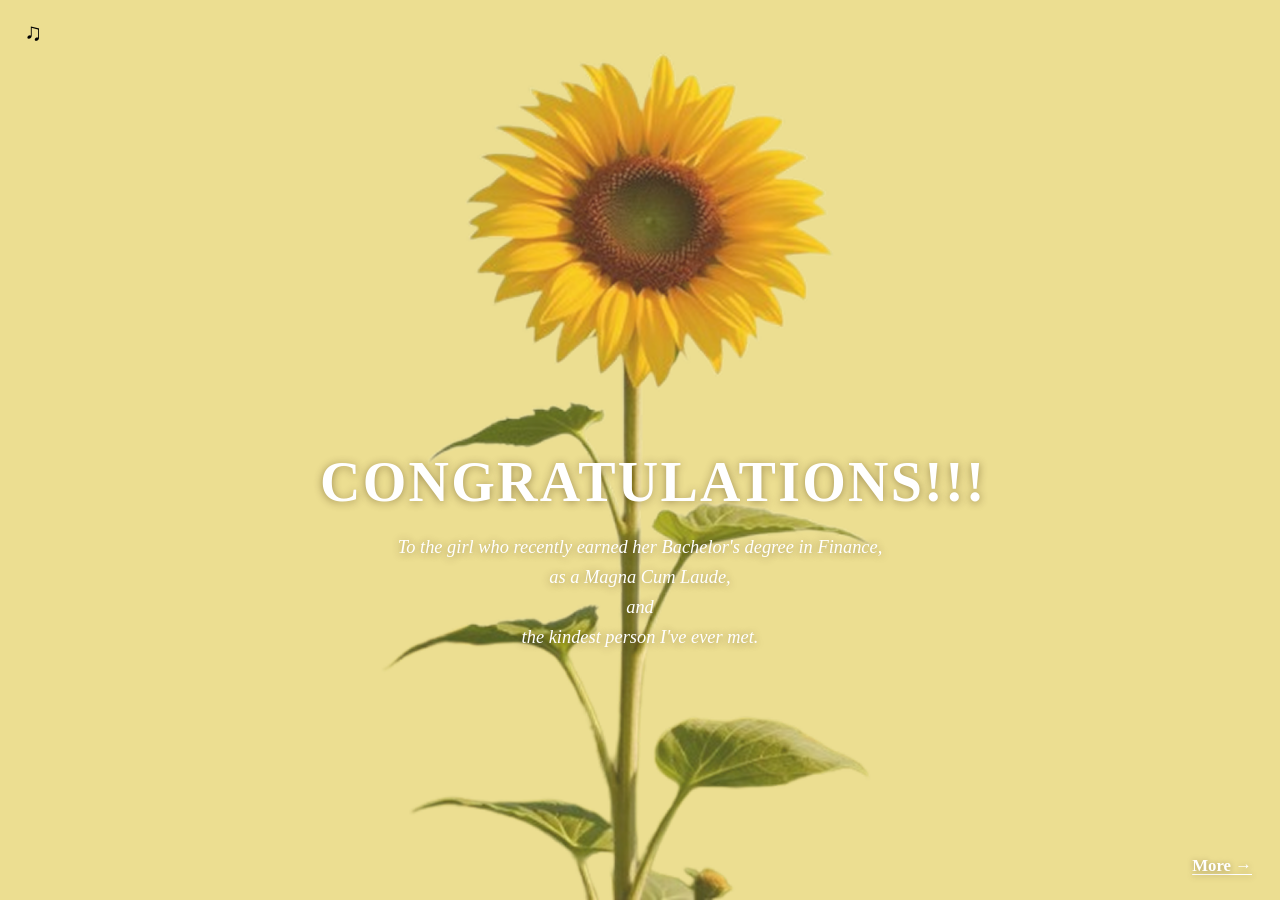
==== index.html @ 2242e2b5 "index commit" ====
<!DOCTYPE html>
<html lang="en">
<head>
    <meta charset="UTF-8">
    <meta name="viewport" content="width=device-width, initial-scale=1.0">
    <title>Congratulations!!!</title>
    <link rel="stylesheet" href="Asset/style.css">
</head>
<body>
    <span class="music" aria-hidden="true">♫</span>

    <main class="greetings">
        <h1>CONGRATULATIONS!!!</h1>
        <p>To the girl who recently earned her Bachelor's degree in Finance,</p>
        <p>as a Magna Cum Laude,</p>
        <p>and</p>
        <p>the kindest person I've ever met.</p>
    </main>

    <a class="more" href="#">More →</a>
</body>
</html>
---- Asset/style.css ----
*,
*::before,
*::after {
    box-sizing: border-box;
}

body {
    min-height: 100vh;
    margin: 0;
    display: grid;
    justify-items: center;
    align-items: start;
    background-color: #f6e9b0;
    background-image: url("index_bg.png");
    background-size: cover;
    background-position: center;
    background-repeat: no-repeat;
    font-family: Georgia, "Palatino Linotype", "Times New Roman", serif;
    color: #fff;
}

.music {
    position: fixed;
    top: 1.25rem;
    left: 1.5rem;
    font-size: 1.5rem;
    line-height: 1;
    color:black;
}

.greetings {
    width: min(90%, 42rem);
    margin-top: 50vh;
    padding: 0 1rem;
    text-align: center;
    text-shadow: 0 1px 8px rgba(60, 40, 0, 0.45);
}

.greetings h1 {
    margin: 0 0 1.25rem;
    font-size: clamp(2rem, 5vw, 3.5rem);
    font-weight: 700;
    letter-spacing: 0.04em;
}

.greetings p {
    margin: 0.15rem 0;
    font-size: clamp(0.95rem, 2vw, 1.15rem);
    font-style: italic;
    font-weight: 400;
    line-height: 1.5;
}

.more {
    position: fixed;
    right: 1.75rem;
    bottom: 1.5rem;
    color: #fff;
    font-size: 1.05rem;
    font-weight: 700;
    text-decoration: underline;
    text-underline-offset: 0.2em;
    text-shadow: 0 1px 6px rgba(60, 40, 0, 0.4);
}

.more:hover,
.more:focus-visible {
    opacity: 0.8;
}

@media (max-width: 600px) {
    .music {
        top: 0.85rem;
        left: 1rem;
    }

    .more {
        right: 1rem;
        bottom: 1rem;
    }
}
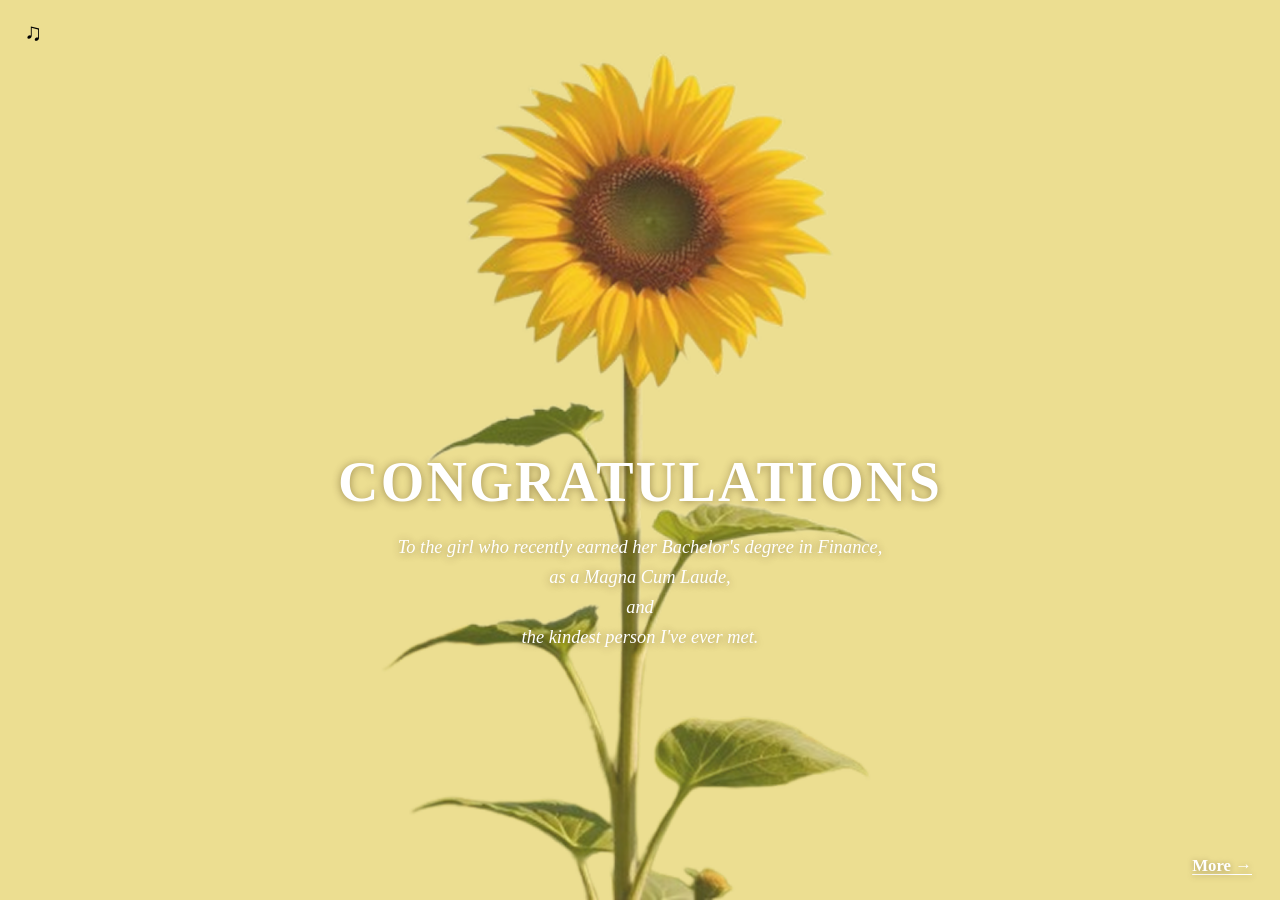
==== commit bd26b03b: "revolving message" ====
--- a/index.html
+++ b/index.html
@@ -6,17 +6,17 @@
     <title>Congratulations!!!</title>
     <link rel="stylesheet" href="Asset/style.css">
 </head>
-<body>
+<body class="index">
     <span class="music" aria-hidden="true">♫</span>
 
     <main class="greetings">
-        <h1>CONGRATULATIONS!!!</h1>
+        <h1>CONGRATULATIONS</h1>
         <p>To the girl who recently earned her Bachelor's degree in Finance,</p>
         <p>as a Magna Cum Laude,</p>
         <p>and</p>
         <p>the kindest person I've ever met.</p>
     </main>
 
-    <a class="more" href="#">More →</a>
+    <a class="more" href="page2.html">More →</a>
 </body>
 </html>
--- a/Asset/style.css
+++ b/Asset/style.css
@@ -7,16 +7,25 @@
 body {
     min-height: 100vh;
     margin: 0;
-    display: grid;
-    justify-items: center;
-    align-items: start;
     background-color: #f6e9b0;
-    background-image: url("index_bg.png");
     background-size: cover;
     background-position: center;
     background-repeat: no-repeat;
     font-family: Georgia, "Palatino Linotype", "Times New Roman", serif;
     color: #fff;
+}
+
+.index {
+    background-image: url("index_bg.png");
+    display: grid;
+    justify-items: center;
+    align-items: start;
+}
+
+.page2 {
+    background-image: url("p2BG.png");
+    color: #3a2a00;
+    overflow: hidden;
 }
 
 .music {
@@ -68,6 +77,96 @@
     opacity: 0.8;
 }
 
+.body2 {
+    display: flex;
+    align-items: center;
+    justify-content: space-between;
+    gap: .5rem;
+    width: min(90%, 70rem);
+    min-height: 100vh;
+    margin: 0 auto;
+    padding: 4rem 2rem;
+    font-size: clamp(0.95rem, 2vw, 1.15rem);
+    font-style: italic;
+    font-weight: 400;
+    line-height: 1.5;
+    color: #fff;
+}
+
+.message-column {
+    display: flex;
+    flex-direction: column;
+    align-items: flex-end;
+    flex: 0 0 28rem;
+    width: 28rem;
+    margin-left: 20px;
+}
+
+.message-stack {
+    position: relative;
+    width: 28rem;
+    height: 25rem;
+}
+
+.message2 {
+    position: absolute;
+    inset: 0;
+    display: none;
+    overflow: auto;
+  
+    border-radius: 40px;
+}
+
+.message2.is-visible {
+    display: block;
+}
+
+.message2 p {
+    margin-left: 70px;
+}
+
+.message2 .sender {
+    display: flex;
+    justify-content: flex-end;
+    margin-right: 5rem;
+}
+
+.her {
+    flex: 0 1 22rem;
+    width: min(38vw, 22rem);
+    margin-right: 150px;
+}
+
+.her img {
+    width: 100%;
+    height: auto;
+    object-fit: cover;
+    border-radius: 40px;
+}
+
+.next {
+    margin-top: 0.85rem;
+    padding: 0;
+    border: 0;
+    background: none;
+    color: #fff;
+    font-family: inherit;
+    font-size: 1.05rem;
+    font-weight: 700;
+    font-style: italic;
+    text-decoration: underline;
+    text-underline-offset: 0.2em;
+    text-shadow: 0 1px 6px rgba(60, 40, 0, 0.4);
+    cursor: pointer;
+}
+
+.next:hover,
+.next:focus-visible {
+    opacity: 0.8;
+}
+
+
+
 @media (max-width: 600px) {
     .music {
         top: 0.85rem;
@@ -78,4 +177,33 @@
         right: 1rem;
         bottom: 1rem;
     }
-}
+
+    .body2 {
+        flex-direction: column;
+        justify-content: center;
+        text-align: center;
+        padding: 5rem 1.25rem 5rem;
+    }
+
+    .message-column,
+    .message-stack {
+        width: min(100%, 100rem);
+        height: 50rem;
+        flex: none;
+        margin-left: 0;
+        overflow:hidden;
+    }
+
+    .message-stack {
+        height: 18rem;
+    }
+
+    .next {
+        align-self: center;
+    }
+
+    .her {
+        width: min(70vw, 16rem);
+        margin-right: 0;
+    }
+}
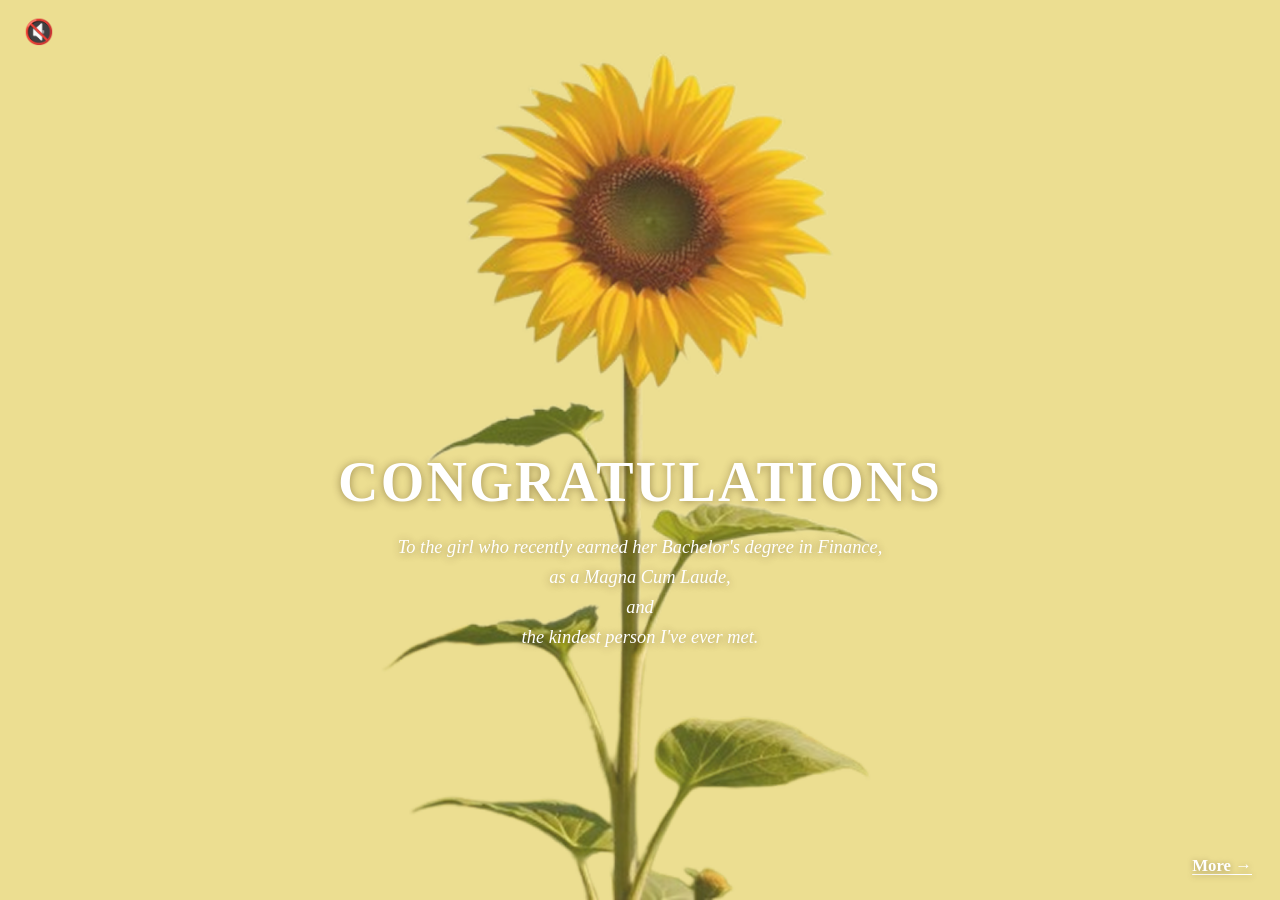
==== commit b55b9be3: "music with lower volume and cut" ====
--- a/index.html
+++ b/index.html
@@ -7,10 +7,11 @@
     <link rel="stylesheet" href="Asset/style.css">
 </head>
 <body class="index">
-    <span class="music" aria-hidden="true">♫</span>
+    <audio id="backgroundMusic" src="Asset/yellow.mp3" loop preload="auto"></audio>
+    <button class="music" id="musicButton" type="button" aria-label="Play Music">🔇</button>
 
     <main class="greetings">
-        <h1>CONGRATULATIONS</h1>
+        <h1 class="grats">CONGRATULATIONS</h1>
         <p>To the girl who recently earned her Bachelor's degree in Finance,</p>
         <p>as a Magna Cum Laude,</p>
         <p>and</p>
@@ -18,5 +19,6 @@
     </main>
 
     <a class="more" href="page2.html">More →</a>
+    <script src="Asset/music.js"></script>
 </body>
 </html>
--- a/Asset/style.css
+++ b/Asset/style.css
@@ -32,9 +32,26 @@
     position: fixed;
     top: 1.25rem;
     left: 1.5rem;
+    z-index: 1000;
+    padding: 0;
+    border: none;
+    background: none;
+    color: black;
+    font-family: inherit;
     font-size: 1.5rem;
     line-height: 1;
-    color:black;
+    cursor: pointer;
+    transition:
+        transform 0.2s ease,
+        opacity 0.2s ease;
+}
+.music:hover {
+    transform: scale(1.15);
+    opacity: 0.75;
+    color: white;
+}
+.music:active {
+    transform: scale(0.95);
 }
 
 .greetings {
@@ -70,6 +87,7 @@
     text-decoration: underline;
     text-underline-offset: 0.2em;
     text-shadow: 0 1px 6px rgba(60, 40, 0, 0.4);
+    animation: slide 2s ease-in-out infinite;
 }
 
 .more:hover,
@@ -90,7 +108,7 @@
     font-style: italic;
     font-weight: 400;
     line-height: 1.5;
-    color: #fff;
+    color: black;
 }
 
 .message-column {
@@ -98,22 +116,19 @@
     flex-direction: column;
     align-items: flex-end;
     flex: 0 0 28rem;
-    width: 28rem;
-    margin-left: 20px;
+    width: 30rem;
 }
 
 .message-stack {
     position: relative;
     width: 28rem;
-    height: 25rem;
+    height: 30rem;
 }
 
 .message2 {
     position: absolute;
     inset: 0;
     display: none;
-    overflow: auto;
-  
     border-radius: 40px;
 }
 
@@ -123,6 +138,7 @@
 
 .message2 p {
     margin-left: 70px;
+    margin:10px;
 }
 
 .message2 .sender {
@@ -158,19 +174,173 @@
     text-underline-offset: 0.2em;
     text-shadow: 0 1px 6px rgba(60, 40, 0, 0.4);
     cursor: pointer;
+
+}
+
+.first{ 
+    display:flex;
+    align-items:center;
+    justify-content:center;
+    gap:.5rem;
+    width: min(100%,70rem);
+    min-height: 100vh;
+    margin:0 auto;
+    padding: 4rem 2rem;
+    font-size: clamp(0.95rem, 2vw, 1.15rem);
+    font-style: italic;
+    font-weight: 400;
+    line-height: 1.5;
+    text-align: center;
+}
+.first h1{
+    margin: 0;
+    text-align: center;
+    font-size: clamp(2.5rem, 6vw, 5rem);
+}
+.scroll-container{
+    position: absolute;
+    bottom: 20px;
+    left: 50%;
+    transform: translateX(-50%); 
+    text-align: center; 
+
+    animation: bounce 2s ease-in-out infinite;
+}
+.scroll-container p{
+    margin: 0;
+}
+
+.second { 
+    position: relative;
+    height: 100vh; 
+    width: 100%; 
+    padding: 2rem; 
+    box-sizing: border-box;
+    background-image: url("last_bg.png"); 
+    background-repeat: no-repeat; 
+    background-size: 100% 100%; 
+    background-position: center; 
+    display: flex; 
+    flex-direction: column; 
+    align-items: center; 
+    justify-content: center; 
+    gap: 1.5rem; 
+    text-align: center; 
+    overflow: hidden;
+    } 
+.second h1 { 
+        margin: 0; 
+        font-size: 9vh; 
+        letter-spacing: 0.08em; 
+        text-shadow: 0 2px 8px rgba(60, 40, 0, 0.3); 
+    }  
+.her2 { 
+    width: min(70vw, 25rem); 
+    display: flex; 
+    flex-direction: column; 
+    align-items: center; 
+    justify-content: center; 
+    gap: 1rem; 
+}
+.image-container { 
+    position: relative; 
+    width: 100%; 
+    aspect-ratio: 1 / 1; 
+    overflow: hidden; 
+    border-radius: 40px; 
+} 
+.her2 .slide { 
+    position: absolute; inset: 0;
+    width: 100%; height: 100%; object-fit: cover; 
+    border-radius: 40px; 
+    opacity: 0; 
+    transform: scale(1.05); 
+    transition: opacity 0.7s ease, transform 0.9s ease; 
+}
+.her2 .slide.active { 
+    opacity: 1; 
+    transform: scale(1); 
+} 
+.image-next { 
+    padding: 0.5rem 1rem; 
+    border: none; background: none; 
+    color: #3a2a00; 
+    font-family: inherit; 
+    font-size: 1.1rem; 
+    font-weight: 700; 
+    font-style: italic; 
+    text-decoration: underline; 
+    text-underline-offset: 0.2em; 
+    cursor: pointer; 
+    transition: opacity 0.2s ease, transform 0.2s ease; 
+} 
+.image-next:hover { 
+    opacity: 0.7; 
+    transform: translateX(4px); 
+} 
+.image-next:active { 
+    transform: translateX(2px); 
+}
+.closing { 
+    max-width: 45rem; 
+    text-align: center; 
+    font-size: clamp(1rem, 2vw, 1.2rem); 
+    line-height: 1.6; font-style: italic; 
+} 
+.closing p {
+    margin: 0.5rem 0; 
+}
+
+@keyframes bounce { 
+    0%, 100% { 
+        transform: translateX(-50%) translateY(0); 
+    } 
+    50% { 
+        transform: translateX(-50%) translateY(-10px); 
+    } 
 }
 
 .next:hover,
 .next:focus-visible {
     opacity: 0.8;
-}
-
-
+    color: black;
+}
+
+@keyframes bounce{
+    0%, 100%{
+        transform: translateX(-50%) tranlateY(0);
+    }
+    50%{
+        transform: translateX(-50%) translateY(-10px);
+    }
+}
+@keyframes slide{
+    0%, 100%{
+        transform: translateX(-10) tranlateY(0);
+    }
+    50%{
+        transform: translateX(-10%) translateY(0);
+    }
+}
+@keyframes typing-title {
+    0% {
+        width: 0;
+    }
+
+    60% {
+        width: 100%;
+    }
+
+    100% {
+        width: 100%;
+    }
+}
 
 @media (max-width: 600px) {
     .music {
         top: 0.85rem;
         left: 1rem;
+        font-size: 1.3rem;
     }
 
     .more {
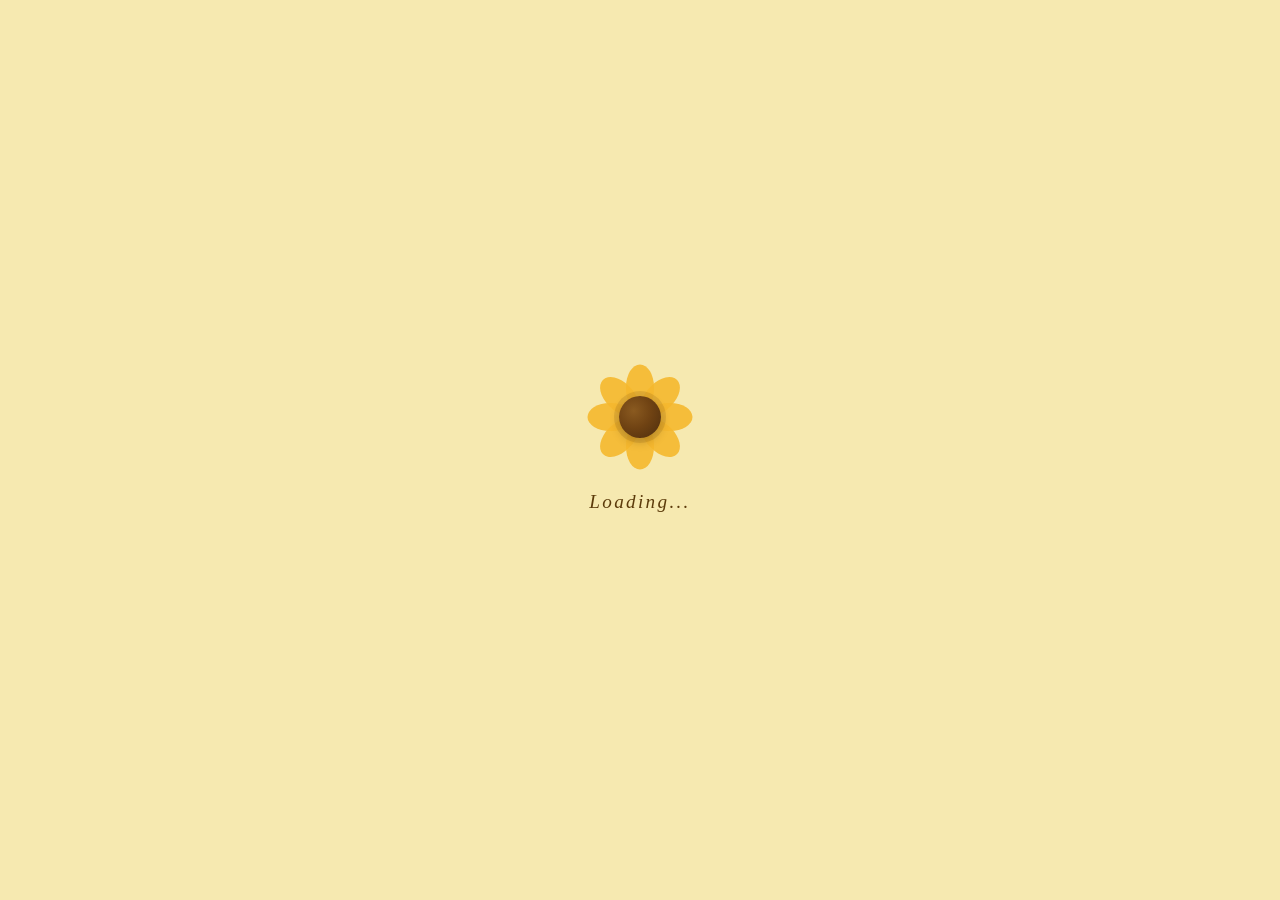
==== commit 3034c11a: "Extra Animations" ====
--- a/index.html
+++ b/index.html
@@ -7,6 +7,27 @@
     <link rel="stylesheet" href="Asset/style.css">
 </head>
 <body class="index">
+    <div class="loader" id="loader">
+        <div class="sunflower-loader">
+
+            <div class="petals">
+                <span></span>
+                <span></span>
+                <span></span>
+                <span></span>
+                <span></span>
+                <span></span>
+                <span></span>
+                <span></span>
+            </div>
+
+            <div class="flower-center"></div>
+
+        </div>
+
+        <p class="loading-text">Loading...</p>
+    </div>
+
     <audio id="backgroundMusic" src="Asset/yellow.mp3" loop preload="auto"></audio>
     <button class="music" id="musicButton" type="button" aria-label="Play Music">🔇</button>
 
@@ -20,5 +41,6 @@
 
     <a class="more" href="page2.html">More →</a>
     <script src="Asset/music.js"></script>
+    <script src="Asset/loader.js"></script>
 </body>
-</html>
+</html>
--- a/Asset/style.css
+++ b/Asset/style.css
@@ -3,6 +3,131 @@
 *::after {
     box-sizing: border-box;
 }
+.loader {
+    position: fixed;
+    inset: 0;
+    z-index: 9999;
+    display: flex;
+    flex-direction: column;
+    align-items: center;
+    justify-content: center;
+    background: #f6e9b0;
+    opacity: 1;
+    visibility: visible;
+    transition:
+        opacity 0.8s ease,
+        visibility 0.8s ease;
+}
+
+.loader.hidden {
+    opacity: 0;
+    visibility: hidden;
+    pointer-events: none;
+}
+
+.sunflower-loader {
+    position: relative;
+    width: 100px;
+    height: 100px;
+    animation: sunflower-spin 8s linear infinite;
+}
+
+.petals {
+    position: absolute;
+    inset: 0;
+    animation: petals-pulse 2s ease-in-out infinite;
+}
+
+.petals span {
+    position: absolute;
+    width: 28px;
+    height: 45px;
+    left: 50%;
+    top: 50%;
+    transform-origin: 50% 50%;
+    background: #f5b82e;
+    border-radius: 50% 50% 45% 45%;
+    transform: translate(-50%, -50%) rotate(var(--rotation)) translateY(-30px);
+    opacity: 0.9;
+}
+
+.petals span:nth-child(1) {
+    --rotation: 0deg;
+}
+.petals span:nth-child(2) {
+    --rotation: 45deg;
+}
+.petals span:nth-child(3) {
+    --rotation: 90deg;
+}
+.petals span:nth-child(4) {
+    --rotation: 135deg;
+}
+.petals span:nth-child(5) {
+    --rotation: 180deg;
+}
+.petals span:nth-child(6) {
+    --rotation: 225deg;
+}
+.petals span:nth-child(7) {
+    --rotation: 270deg;
+}
+.petals span:nth-child(8) {
+    --rotation: 315deg;
+}
+
+.flower-center {
+    position: absolute;
+    width: 42px;
+    height: 42px;
+    top: 50%;
+    left: 50%;
+    transform: translate(-50%, -50%);
+    background:radial-gradient(circle at 35% 35%, #8a5a20 0%, #704313 45%, #4d2d0d 100%);
+    border-radius: 50%;
+    box-shadow: 0 0 0 5px rgba(111, 67, 19, 0.15), 0 4px 10px rgba(60, 40, 0, 0.25);
+    z-index: 2;
+}
+
+/* =================================
+   LOADING TEXT
+================================= */
+
+.loading-text {
+
+    margin-top: 1.5rem;
+
+    color: #5c3b0b;
+
+    font-family:
+        Georgia,
+        "Palatino Linotype",
+        "Times New Roman",
+        serif;
+
+    font-size: 1.2rem;
+
+    font-style: italic;
+
+    letter-spacing: 0.12em;
+
+    animation: loading-text-pulse 1.5s ease-in-out infinite;
+}
+
+
+@keyframes loading-text-pulse {
+
+    0%,
+    100% {
+        opacity: 0.45;
+    }
+
+    50% {
+        opacity: 1;
+    }
+
+}
+
 
 body {
     min-height: 100vh;
@@ -139,6 +264,61 @@
 .message2 p {
     margin-left: 70px;
     margin:10px;
+}
+
+.message2 p:last-of-type::after{
+    content: '|';
+    display: inline-block;
+    margin-left: 3px;
+    color: #5c3b0b;
+    font-weight: bold;
+    animation: cursor-blink 0.7s step-end infinite;
+}
+
+.message2.typing-complete p:last-of-type::after {
+    display: none;
+}
+
+.message-progress-tracker {
+    display: flex;
+    justify-content: center;
+    gap: 0.6rem;
+    margin-top: 1.5rem;
+    margin-bottom: 0.5rem;
+    width: 100%;
+}
+
+.progress-dot {
+    width: 10px;
+    height: 10px;
+    background-color: rgba(92, 59, 11, 0.25); /* Muted brown */
+    border-radius: 50%;
+    transition: all 0.4s ease;
+}
+
+.progress-dot.active {
+    background-color: #f5b82e; /* Bright sunflower yellow */
+    transform: scale(1.3);
+    box-shadow: 0 0 8px rgba(245, 184, 46, 0.6);
+}
+
+/* 3. Next Button Locked & Unlocked states */
+.next {
+    transition: all 0.3s ease-in-out;
+}
+
+.next.is-locked {
+    opacity: 0.3;
+    cursor: not-allowed;
+    text-shadow: none;
+    pointer-events: none;
+}
+
+.next.is-ready {
+    opacity: 1;
+    color: #5c3b0b; /* Change to a sharp, high-contrast readable color */
+    pointer-events: auto;
+    animation: button-pulse-glow 2s infinite ease-in-out;
 }
 
 .message2 .sender {
@@ -335,6 +515,35 @@
         width: 100%;
     }
 }
+@keyframes sunflower-spin {
+    0% {
+        transform: rotate(0deg);
+    }
+    100% {
+        transform: rotate(360deg);
+    }
+
+}
+@keyframes petals-pulse {
+
+    0%,100%{
+        transform: scale(0.95);
+        opacity: 0.8;
+    }
+    50% {
+        transform: scale(1.08);
+        opacity: 1;
+    }
+}
+@keyframes cursor-blink {
+    from, to { color: transparent }
+    50% { color: #5c3b0b }
+}
+@keyframes button-pulse-glow {
+    0%, 100% { transform: scale(1); text-shadow: 0 1px 6px rgba(245, 184, 46, 0.4); }
+    50% { transform: scale(1.05); text-shadow: 0 1px 12px rgba(245, 184, 46, 0.8); }
+}
+
 
 @media (max-width: 600px) {
     .music {
